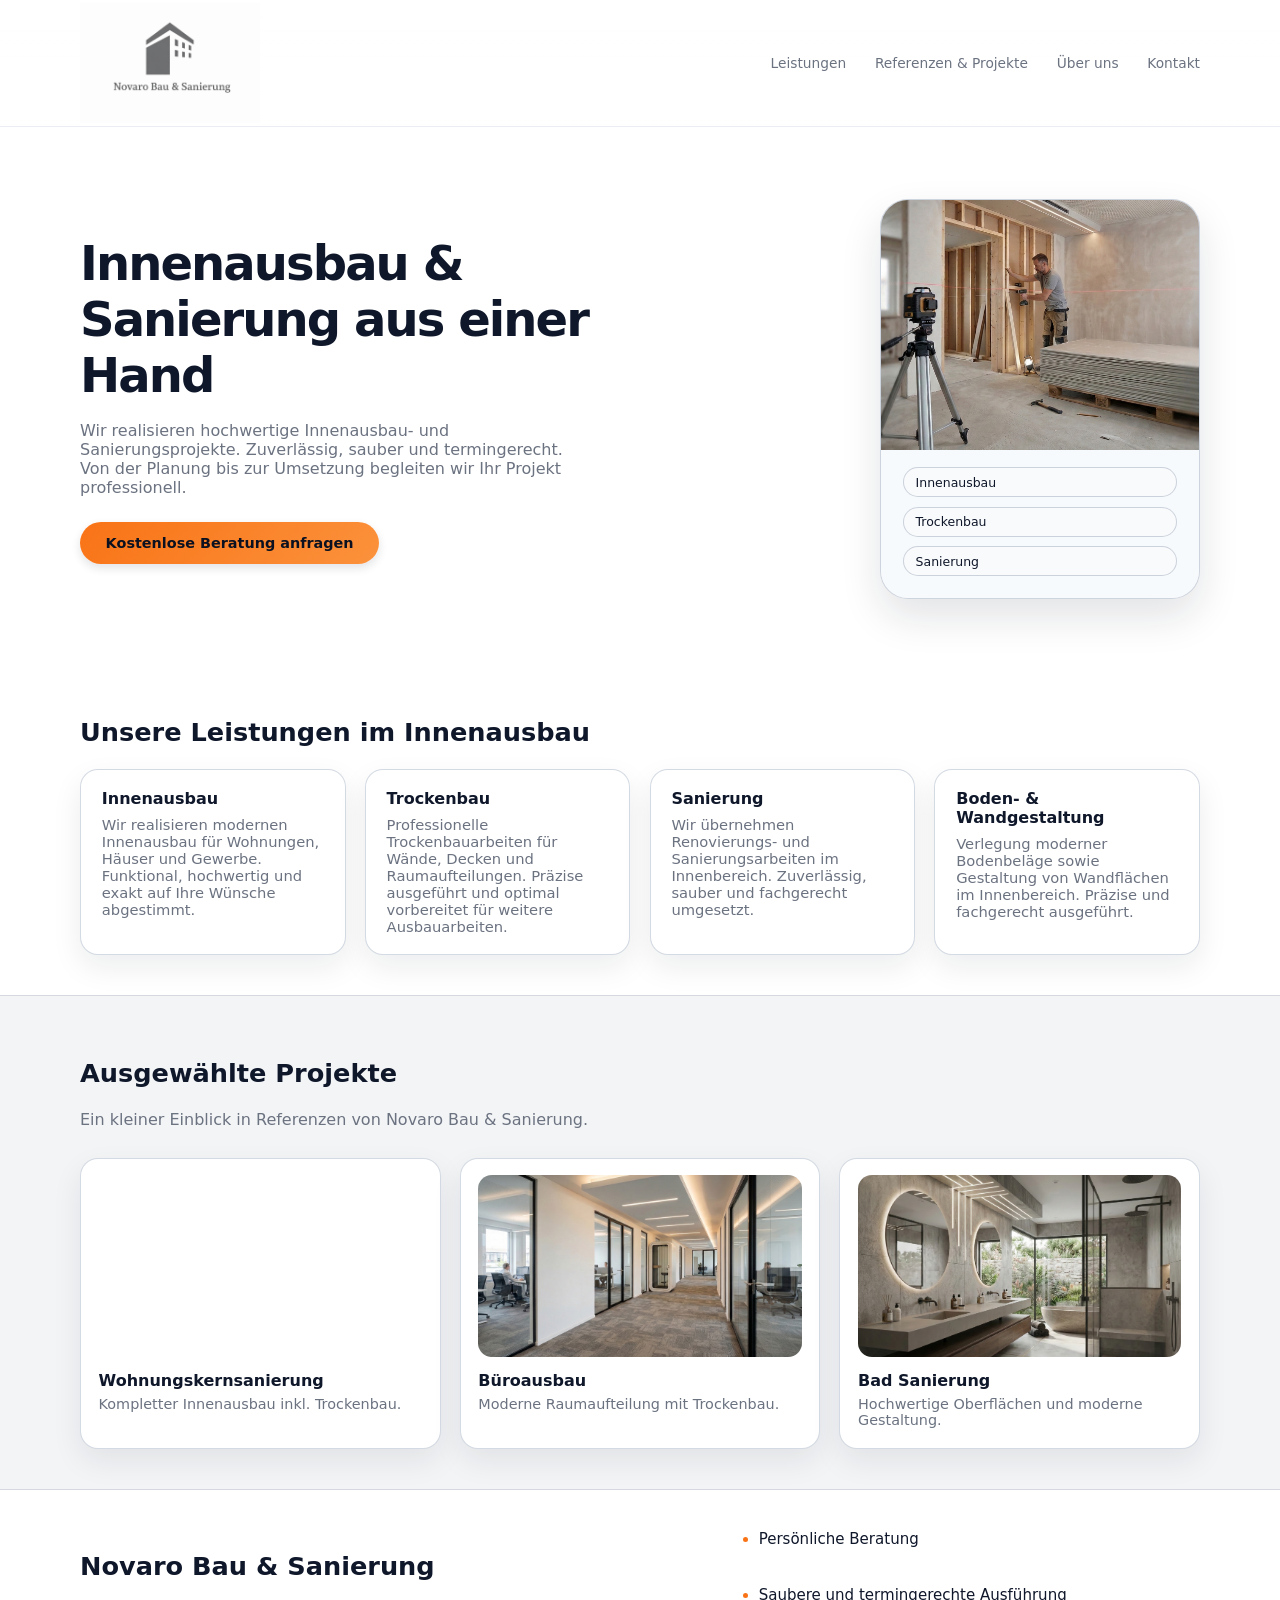
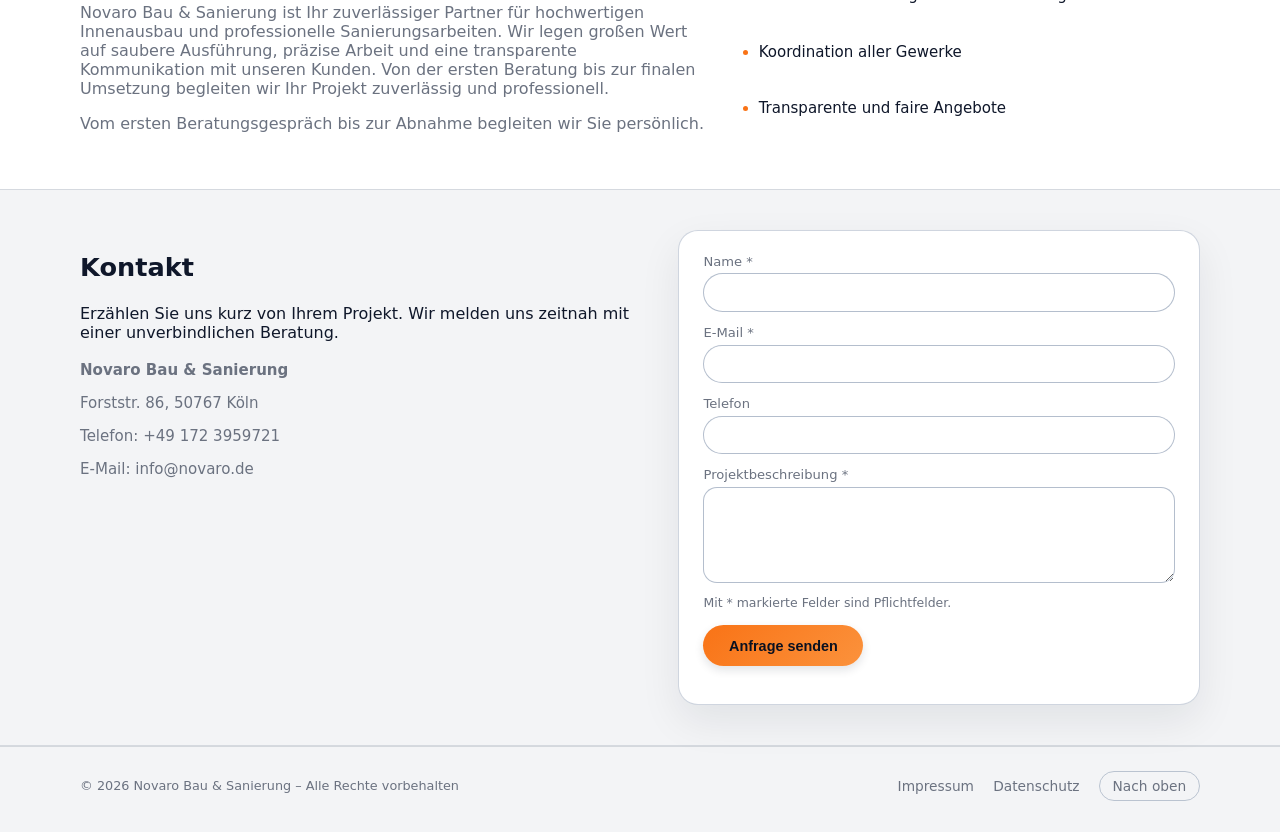
==== index.html @ b7fa8c71 "first commit" ====
<!DOCTYPE html>
<html lang="de">
<head>
<meta charset="UTF-8">
<meta name="viewport" content="width=device-width, initial-scale=1.0">

<title>Novaro Bau & Sanierung – Innenausbau & Renovierung</title>

<meta name="description" content="Novaro Bau & Sanierung – Ihr Partner für hochwertigen Innenausbau, Trockenbau und Sanierung.">

<link rel="icon" type="image/png" href="logo.png">
<link rel="stylesheet" href="styles.css">

</head>

<body>

<header class="site-header">

<div class="container header-inner">

<div class="logo">
<a href="javascript:void(0)" id="logo-link">
<img src="logo.png" alt="Novaro Bau & Sanierung Logo">
</a>
</div>

<nav class="main-nav">
<a href="#leistungen">Leistungen</a>
<a href="#projekte">Referenzen & Projekte</a>
<a href="#ueber-uns">Über uns</a>
<a href="#kontakt">Kontakt</a>
</nav>

<button class="nav-toggle" aria-label="Menü öffnen">
<span></span>
<span></span>
<span></span>
</button>

</div>
</header>


<main>

<section class="hero">

<div class="container hero-inner">

<div class="hero-text">

<h1>Innenausbau & Sanierung aus einer Hand</h1>

<p>
Wir realisieren hochwertige Innenausbau- und Sanierungsprojekte. Zuverlässig, sauber und termingerecht. Von der Planung bis zur Umsetzung begleiten wir Ihr Projekt professionell.
</p>

<a href="#kontakt" class="btn-primary">
Kostenlose Beratung anfragen
</a>

</div>


<div class="hero-image" aria-hidden="true">

<div class="hero-card">
<div class="hero-photo"></div>
<div class="hero-tags">
<span>Innenausbau</span>
<span>Trockenbau</span>
<span>Sanierung</span>
</div>
</div>

</div>

</div>

</section>



<section class="section" id="leistungen">

<div class="container">

<h2>Unsere Leistungen im Innenausbau</h2>

<div class="grid services-grid">

<article class="card">
<h3>Innenausbau</h3>
<p>
Wir realisieren modernen Innenausbau für Wohnungen, Häuser und Gewerbe. Funktional, hochwertig und exakt auf Ihre Wünsche abgestimmt.
</p>
</article>


<article class="card">
<h3>Trockenbau</h3>
<p>
Professionelle Trockenbauarbeiten für Wände, Decken und Raumaufteilungen. Präzise ausgeführt und optimal vorbereitet für weitere Ausbauarbeiten.
</p>
</article>


<article class="card">
<h3>Sanierung</h3>
<p>

Wir übernehmen Renovierungs- und Sanierungsarbeiten im Innenbereich. Zuverlässig, sauber und fachgerecht umgesetzt.</p>
</article>


<article class="card">
<h3>Boden- & Wandgestaltung</h3>
<p>
Verlegung moderner Bodenbeläge sowie Gestaltung von Wandflächen im Innenbereich. Präzise und fachgerecht ausgeführt.</p>
</article>

</div>

</div>

</section>



<section class="section section-alt" id="projekte">

<div class="container">

<h2>Ausgewählte Projekte</h2>

<p class="section-intro">
Ein kleiner Einblick in Referenzen von
Novaro Bau & Sanierung.
</p>

<div class="grid projects-grid">

<div class="project-card">
<div class="project-thumb project-thumb--wohn"></div>
<h3>Wohnungskernsanierung</h3>
<p>Kompletter Innenausbau inkl. Trockenbau.</p>
</div>

<div class="project-card">
<div class="project-thumb project-thumb--buero"></div>
<h3>Büroausbau</h3>
<p>Moderne Raumaufteilung mit Trockenbau.</p>
</div>

<div class="project-card">
<div class="project-thumb project-thumb--bad"></div>
<h3>Bad Sanierung</h3>
<p>Hochwertige Oberflächen und moderne Gestaltung.</p>
</div>

</div>

</div>

</section>



<section class="section" id="ueber-uns">

<div class="container about-grid">

<div>

<h2>Novaro Bau & Sanierung</h2>

<p>
Novaro Bau & Sanierung ist Ihr zuverlässiger Partner für hochwertigen Innenausbau und professionelle Sanierungsarbeiten.

Wir legen großen Wert auf saubere Ausführung, präzise Arbeit und eine transparente Kommunikation mit unseren Kunden.

Von der ersten Beratung bis zur finalen Umsetzung begleiten wir Ihr Projekt zuverlässig und professionell.
</p>

<p>
Vom ersten Beratungsgespräch bis zur Abnahme
begleiten wir Sie persönlich.
</p>

</div>


<ul class="about-list">

<li>Persönliche Beratung</li>
<li>Saubere und termingerechte Ausführung</li>
<li>Koordination aller Gewerke</li>
<li>Transparente und faire Angebote</li>


</ul>

</div>

</section>



<section class="section section-alt" id="kontakt">

<div class="container contact-grid">

<div>

<h2>Kontakt</h2>

<p>
Erzählen Sie uns kurz von Ihrem Projekt. Wir melden uns zeitnah mit einer unverbindlichen Beratung.
</p>

<div class="contact-details">

<p><strong>Novaro Bau & Sanierung</strong></p>

<p>
Forststr. 86, 50767 Köln
</p>

<p>
Telefon:
<a href="tel:+491723959721">+49 172 3959721</a>
</p>

<p>
E-Mail:
<a href="mailto:info@novaro.de">info@novaro.de</a>
</p>

</div>

</div>


<form class="contact-form"
onsubmit="event.preventDefault(); handleFormSubmit();">

<div class="form-row">
<label for="name">Name *</label>
<input id="name" name="name" type="text" required>
</div>

<div class="form-row">
<label for="email">E-Mail *</label>
<input id="email" name="email" type="email" required>
</div>

<div class="form-row">
<label for="phone">Telefon</label>
<input id="phone" name="phone" type="tel">
</div>

<div class="form-row">
<label for="message">Projektbeschreibung *</label>
<textarea id="message" name="message" rows="4" required></textarea>
</div>

<p class="form-hint">
Mit * markierte Felder sind Pflichtfelder.
</p>

<button type="submit" class="btn-primary">
Anfrage senden
</button>

<p class="form-status" id="form-status"></p>

</form>

</div>

</section>


<section class="section legal-section" id="impressum" hidden>

<div class="container">

<h2>Impressum</h2>

<p>
Angaben gemäß § 5 TMG. Bitte ergänzen Sie hier die vollständigen Firmen- und Kontaktdaten (Anschrift, vertretungsberechtigte Personen, Registereintrag, USt-IdNr. usw.).
</p>

</div>

</section>


<section class="section section-alt legal-section" id="datenschutz" hidden>

<div class="container">

<h2>Datenschutz</h2>

<p>
Hier finden Besucher Informationen zur Verarbeitung personenbezogener Daten auf dieser Website (z.&nbsp;B. Art der erhobenen Daten, Zweck der Verarbeitung, Rechtsgrundlage, Speicherdauer, Rechte der betroffenen Personen). Bitte ergänzen Sie diesen Text entsprechend Ihrer individuellen Datenschutzerklärung.
</p>

</div>

</section>


</main>



<footer class="site-footer">

<div class="container footer-inner">

<p>
© <span id="year"></span> Novaro Bau & Sanierung – Alle Rechte vorbehalten
</p>

<nav class="footer-nav">
<a href="#impressum">Impressum</a>
<a href="#datenschutz">Datenschutz</a>
<a href="javascript:void(0)" id="back-to-top" class="back-to-top">Nach oben</a>
</nav>

</div>

</footer>


<script src="script.js"></script>

</body>
</html>
---- styles.css ----
:root {
  --bg: #ffffff;
  --bg-alt: #f3f4f6;
  --surface: #ffffff;
  --surface-alt: #f9fafb;
  --accent: #f97316;
  --accent-soft: rgba(249, 115, 22, 0.08);
  --text: #0f172a;
  --text-soft: #6b7280;
  --border-subtle: rgba(148, 163, 184, 0.25);
  --radius-lg: 18px;
  --radius-sm: 10px;
  --shadow-soft: 0 18px 40px rgba(15, 23, 42, 0.12);
}

html {
  scroll-behavior: smooth;
}

*,
*::before,
*::after {
  box-sizing: border-box;
}

body {
  margin: 0;
  font-family: system-ui, -apple-system, BlinkMacSystemFont, 'Segoe UI', sans-serif;
  background: var(--bg);
  color: var(--text);
  -webkit-font-smoothing: antialiased;
}

img {
  max-width: 100%;
  display: block;
}

a {
  color: inherit;
  text-decoration: none;
}

.container {
  width: min(1120px, 100% - 3rem);
  margin-inline: auto;
}

.site-header {
  position: sticky;
  top: 0;
  z-index: 20;
  backdrop-filter: blur(12px);
  background: linear-gradient(to bottom, rgba(255, 255, 255, 0.92), rgba(255, 255, 255, 0.9), rgba(255, 255, 255, 0.82));
  border-bottom: 1px solid rgba(148, 163, 184, 0.2);
}

.header-inner {
  display: flex;
  align-items: center;
  justify-content: space-between;
  padding-block: 0.2rem;
}

.logo {
  display: flex;
  align-items: center;
  gap: 0.4rem;
  flex-shrink: 0;
}

.logo a {
  display: inline-flex;
  align-items: center;
}

.logo img {
  height: 120px;
  width: auto;
  display: block;
}

.main-nav {
  display: flex;
  gap: 1.8rem;
  font-size: 0.86rem;
  color: var(--text-soft);
  align-items: center;
}

.main-nav a {
  position: relative;
  padding-block: 0.2rem;
}

.main-nav a::after {
  content: "";
  position: absolute;
  left: 0;
  bottom: -0.45rem;
  width: 0;
  height: 2px;
  border-radius: 999px;
  background: linear-gradient(to right, #f97316, #fb923c);
  transition: width 0.2s ease-out;
}

.main-nav a:hover::after {
  width: 100%;
}

.nav-toggle {
  display: none;
  flex-direction: column;
  gap: 4px;
  padding: 0.4rem;
  border-radius: 999px;
  border: 1px solid rgba(148, 163, 184, 0.4);
  background: rgba(15, 23, 42, 0.75);
}

.nav-toggle span {
  width: 18px;
  height: 2px;
  border-radius: 999px;
  background: #e5e7eb;
}

.hero {
  padding: 4.5rem 0 3.5rem;
}

.hero-inner {
  display: grid;
  grid-template-columns: minmax(0, 1.6fr) minmax(0, 1.4fr);
  gap: 3rem;
  align-items: center;
}

.hero-text h1 {
  font-size: clamp(2.4rem, 4vw, 3rem);
  letter-spacing: -0.04em;
  margin: 0 0 1.1rem;
}

.hero-text p {
  margin: 0 0 1.6rem;
  color: var(--text-soft);
  max-width: 32rem;
}

.btn-primary {
  display: inline-flex;
  align-items: center;
  justify-content: center;
  padding: 0.8rem 1.6rem;
  border-radius: 999px;
  border: none;
  background: linear-gradient(135deg, #f97316, #fb923c);
  color: #0b1120;
  font-weight: 600;
  font-size: 0.9rem;
  cursor: pointer;
  box-shadow: 0 4px 10px rgba(15, 23, 42, 0.12);
}

.btn-primary:hover {
  filter: brightness(1.03);
}

.hero-image {
  display: flex;
  justify-content: flex-end;
}

.hero-card {
  width: 100%;
  max-width: 320px;
  aspect-ratio: 4 / 5;
  border-radius: 28px;
  background: #f3f4f6;
  border: 1px solid rgba(148, 163, 184, 0.4);
  box-shadow: var(--shadow-soft);
  display: flex;
  flex-direction: column;
  justify-content: flex-start;
  padding: 0;
  overflow: hidden;
}

.hero-photo {
  flex: 1;
  background-image: url("hero-bau.jpg");
  background-size: cover;
  background-position: center;
  background-repeat: no-repeat;
}

.hero-tags {
  display: flex;
  flex-direction: column;
  gap: 0.6rem;
  padding: 1.1rem 1.4rem 1.4rem;
  background: rgba(248, 250, 252, 0.96);
}

.hero-tags span {
  display: inline-flex;
  align-items: center;
  padding: 0.4rem 0.7rem;
  border-radius: 999px;
  border: 1px solid rgba(148, 163, 184, 0.45);
  background: rgba(249, 250, 251, 0.85);
  font-size: 0.78rem;
}

.section {
  padding: 2.5rem 0;
}

.section-alt {
  background: var(--bg-alt);
  border-block: 1px solid rgba(209, 213, 219, 0.85);
}

.section h2 {
  font-size: 1.6rem;
  margin-bottom: 1.4rem;
}

.section-intro {
  color: var(--text-soft);
  max-width: 32rem;
  margin-bottom: 1.8rem;
}

.grid {
  display: grid;
  gap: 1.2rem;
}

.services-grid {
  grid-template-columns: repeat(auto-fit, minmax(190px, 1fr));
}

.card {
  background: var(--surface);
  border-radius: var(--radius-lg);
  border: 1px solid rgba(148, 163, 184, 0.4);
  box-shadow: 0 12px 30px rgba(15, 23, 42, 0.08);
  padding: 1.2rem 1.3rem;
}

.card h3 {
  margin-top: 0;
  margin-bottom: 0.5rem;
  font-size: 1rem;
}

.card p {
  margin: 0;
  color: var(--text-soft);
  font-size: 0.92rem;
}

.projects-grid {
  grid-template-columns: repeat(auto-fit, minmax(210px, 1fr));
}

.project-card {
  border-radius: var(--radius-lg);
  border: 1px solid rgba(148, 163, 184, 0.4);
  background: var(--surface);
  padding: 1rem 1.1rem 1.2rem;
  box-shadow: 0 12px 30px rgba(15, 23, 42, 0.08);
}

.project-thumb {
  border-radius: 14px;
  border: 1px dashed rgba(148, 163, 184, 0.6);
  background: repeating-linear-gradient(135deg, #e5e7eb 0, #e5e7eb 6px, #cbd5f5 6px, #cbd5f5 12px);
  aspect-ratio: 16 / 9;
  margin-bottom: 0.9rem;
}

.project-thumb--wohn {
  flex: 1;
  border: none;
  background-image: url("abc.jpg");
  background-size: cover;
  background-position: center;
  background-repeat: no-repeat;
}

.project-thumb--buero {
  border: none;
  background-image: url("büro.jpg");
  background-size: cover;
  background-position: center;
  background-repeat: no-repeat;
}

.project-thumb--bad {
  border: none;
  background-image: url("bad.jpg");
  background-size: cover;
  background-position: center;
  background-repeat: no-repeat;
}

.project-card h3 {
  margin: 0 0 0.4rem;
  font-size: 1rem;
}

.project-card p {
  margin: 0;
  font-size: 0.9rem;
  color: var(--text-soft);
}

.about-grid {
  display: grid;
  grid-template-columns: minmax(0, 1.5fr) minmax(0, 1.1fr);
  gap: 2.2rem;
}

.about-grid p {
  color: var(--text-soft);
}

.about-list {
  margin: 0;
  padding-left: 1.1rem;
  display: grid;
  gap: 0.4rem;
  font-size: 0.94rem;
}

.about-list li::marker {
  color: var(--accent);
}

.contact-grid {
  display: grid;
  grid-template-columns: minmax(0, 1.4fr) minmax(0, 1.3fr);
  gap: 2.3rem;
  align-items: flex-start;
}

.contact-details {
  margin-top: 1.2rem;
  font-size: 0.94rem;
  color: var(--text-soft);
}

.placeholder {
  padding: 0.1rem 0.4rem;
  border-radius: 999px;
  border: 1px dashed rgba(148, 163, 184, 0.7);
  font-size: 0.8rem;
}

.contact-form {
  background: var(--surface);
  padding: 1.4rem 1.5rem 1.5rem;
  border-radius: 20px;
  border: 1px solid rgba(148, 163, 184, 0.45);
  box-shadow: 0 16px 40px rgba(15, 23, 42, 0.08);
}

.form-row {
  display: flex;
  flex-direction: column;
  gap: 0.3rem;
  margin-bottom: 0.8rem;
}

label {
  font-size: 0.82rem;
  color: var(--text-soft);
}

input,
textarea {
  padding: 0.55rem 0.7rem;
  border-radius: 999px;
  border: 1px solid rgba(148, 163, 184, 0.7);
  background: #ffffff;
  color: var(--text);
  font: inherit;
}

textarea {
  border-radius: 14px;
  resize: vertical;
}

input:focus,
textarea:focus {
  outline: 1px solid rgba(249, 115, 22, 0.7);
  box-shadow: 0 0 0 1px rgba(249, 115, 22, 0.4);
}

.form-hint {
  margin: 0 0 0.9rem;
  font-size: 0.78rem;
  color: var(--text-soft);
}

.form-status {
  margin-top: 0.7rem;
  font-size: 0.82rem;
  color: #22c55e;
}

.site-footer {
  border-top: 1px solid rgba(209, 213, 219, 0.9);
  padding: 1.2rem 0 1.6rem;
  background: var(--bg-alt);
}

.footer-inner {
  display: flex;
  align-items: center;
  justify-content: space-between;
  gap: 1rem;
  font-size: 0.8rem;
  color: var(--text-soft);
}

.back-to-top {
  padding: 0.4rem 0.8rem;
  border-radius: 999px;
  border: 1px solid rgba(148, 163, 184, 0.6);
}

@media (max-width: 800px) {
  .header-inner {
    min-height: auto;
  }

  .logo img {
    height: 86px;
  }

  .main-nav {
    position: absolute;
    inset-inline: 1.5rem;
    top: 6.2rem;
    border-radius: 18px;
    background: radial-gradient(circle at top left, rgba(15, 23, 42, 0.98), rgba(15, 23, 42, 1));
    border: 1px solid rgba(148, 163, 184, 0.5);
    box-shadow: 0 20px 40px rgba(15, 23, 42, 0.9);
    padding: 0.7rem 0.9rem;
    display: none;
    flex-direction: column;
    gap: 0.4rem;
    font-size: 0.9rem;
  }

  .main-nav.open {
    display: flex;
  }

  .nav-toggle {
    display: inline-flex;
  }

  .hero {
    padding-top: 3.5rem;
  }

  .hero-inner,
  .about-grid,
  .contact-grid {
    grid-template-columns: minmax(0, 1fr);
  }

  .hero-image {
    justify-content: flex-start;
  }

  .footer-inner {
    flex-direction: column;
    align-items: flex-start;
  }
}

.footer-nav {
  display: flex;
  align-items: center;
  gap: 1.2rem;
}

.footer-nav a {
  font-size: 0.86rem;
}

.legal-section {
  padding-top: 3rem;
  padding-bottom: 3rem;
}

.legal-section .container {
  max-width: 720px;
}

.legal-section h2 {
  text-align: center;
  margin-bottom: 1.2rem;
}

.legal-section p {
  line-height: 1.6;
}
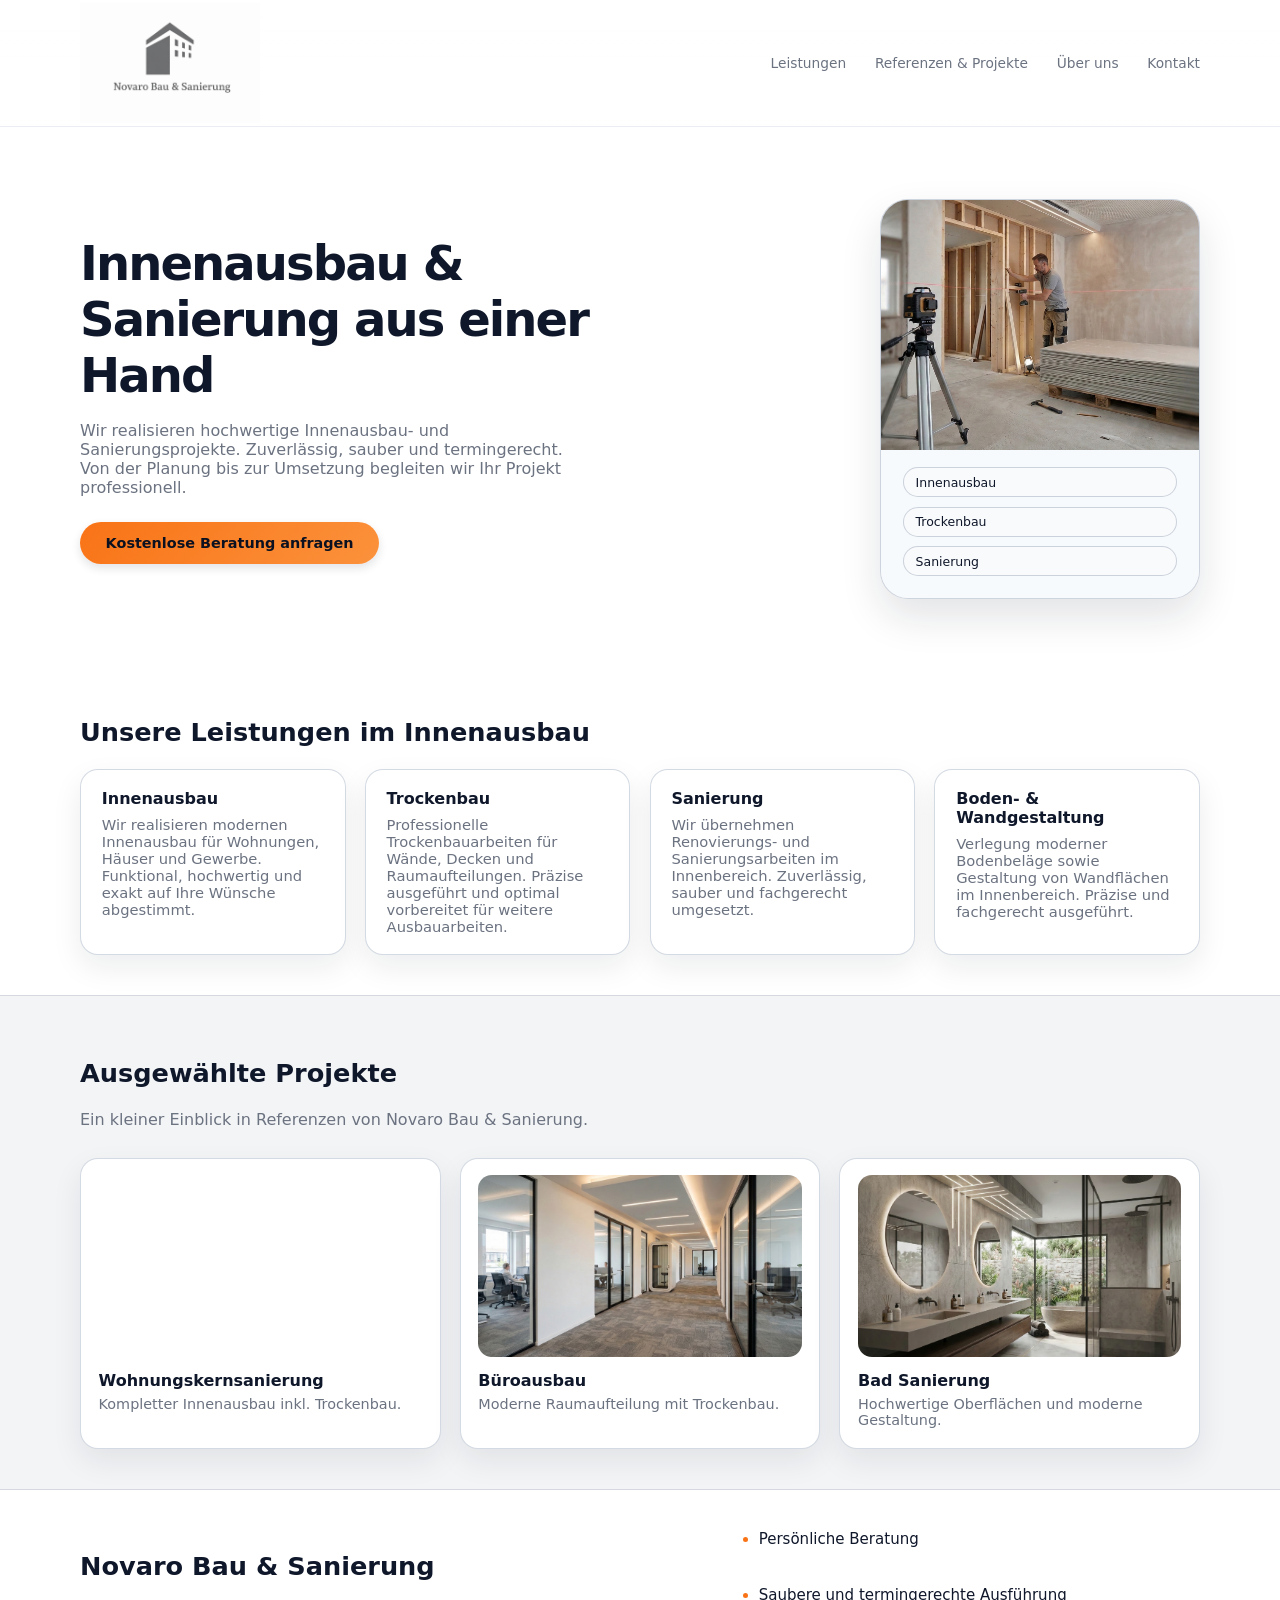
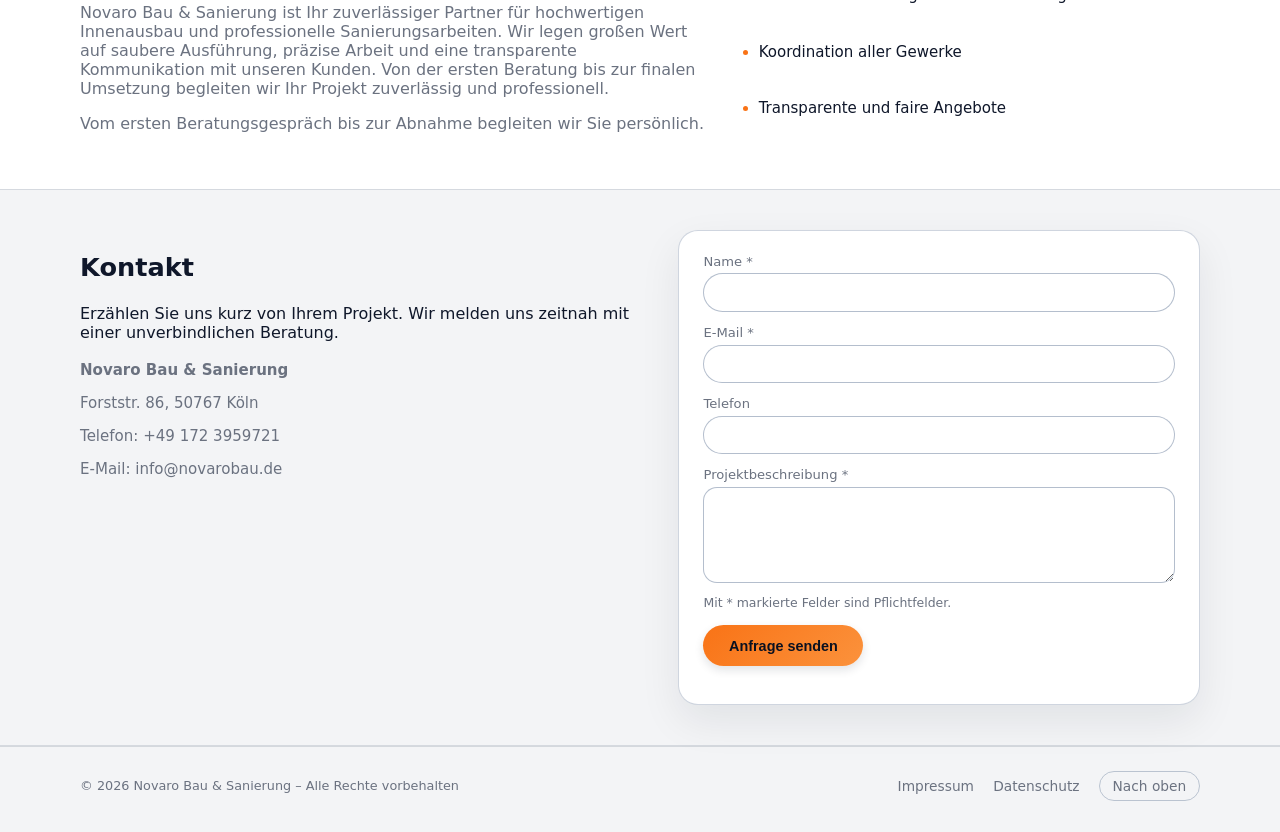
==== commit d0b1d6cf: "gfd" ====
--- a/index.html
+++ b/index.html
@@ -234,7 +234,7 @@
 
 <p>
 E-Mail:
-<a href="mailto:info@novaro.de">info@novaro.de</a>
+<a href="mailto:info@novarobau.de">info@novarobau.de</a>
 </p>
 
 </div>
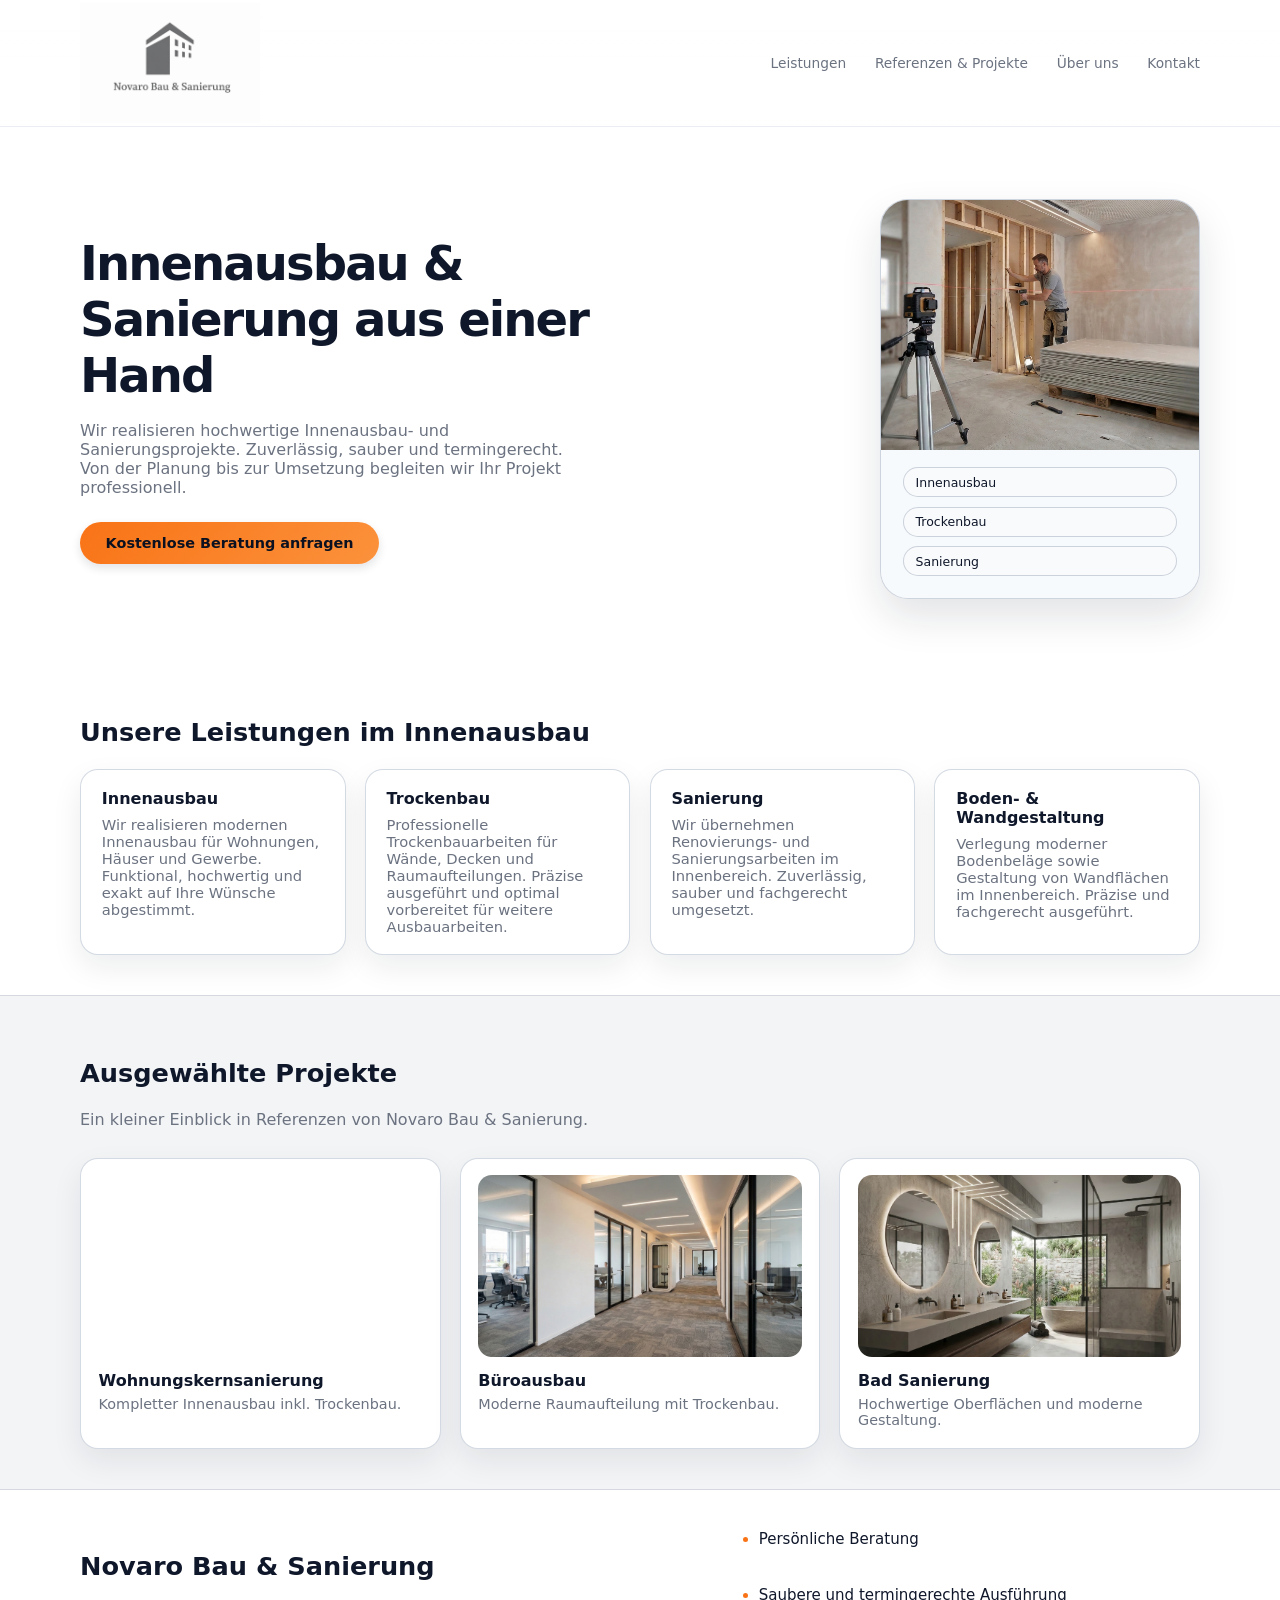
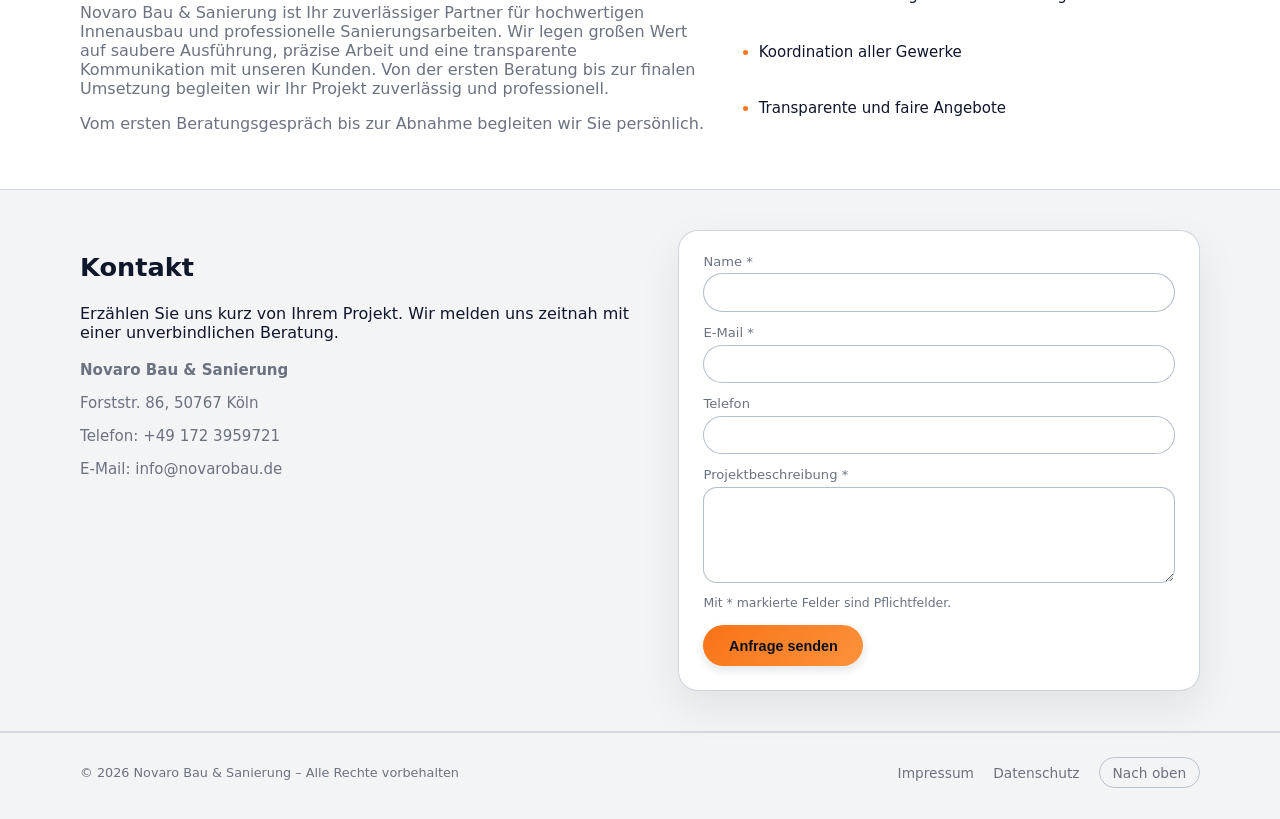
==== commit 31154803: "fsfd" ====
--- a/index.html
+++ b/index.html
@@ -242,39 +242,40 @@
 </div>
 
 
-<form class="contact-form"
-onsubmit="event.preventDefault(); handleFormSubmit();">
-
-<div class="form-row">
-<label for="name">Name *</label>
-<input id="name" name="name" type="text" required>
-</div>
-
-<div class="form-row">
-<label for="email">E-Mail *</label>
-<input id="email" name="email" type="email" required>
-</div>
-
-<div class="form-row">
-<label for="phone">Telefon</label>
-<input id="phone" name="phone" type="tel">
-</div>
-
-<div class="form-row">
-<label for="message">Projektbeschreibung *</label>
-<textarea id="message" name="message" rows="4" required></textarea>
-</div>
-
-<p class="form-hint">
-Mit * markierte Felder sind Pflichtfelder.
-</p>
-
-<button type="submit" class="btn-primary">
-Anfrage senden
-</button>
-
-<p class="form-status" id="form-status"></p>
-
+<form
+  class="contact-form"
+  action="https://formspree.io/f/mlgpjgza"
+  method="POST"
+>
+  <input type="hidden" name="_subject" value="Neue Anfrage über novarobau.de">
+
+  <div class="form-row">
+    <label for="name">Name *</label>
+    <input id="name" name="name" type="text" required>
+  </div>
+
+  <div class="form-row">
+    <label for="email">E-Mail *</label>
+    <input id="email" name="email" type="email" required>
+  </div>
+
+  <div class="form-row">
+    <label for="phone">Telefon</label>
+    <input id="phone" name="phone" type="tel">
+  </div>
+
+  <div class="form-row">
+    <label for="message">Projektbeschreibung *</label>
+    <textarea id="message" name="message" rows="4" required></textarea>
+  </div>
+
+  <p class="form-hint">
+    Mit * markierte Felder sind Pflichtfelder.
+  </p>
+
+  <button type="submit" class="btn-primary">
+    Anfrage senden
+  </button>
 </form>
 
 </div>
@@ -297,7 +298,7 @@
 </section>
 
 
-<section class="section section-alt legal-section" id="datenschutz" hidden>
+<section class="section legal-section" id="datenschutz" hidden>
 
 <div class="container">
 
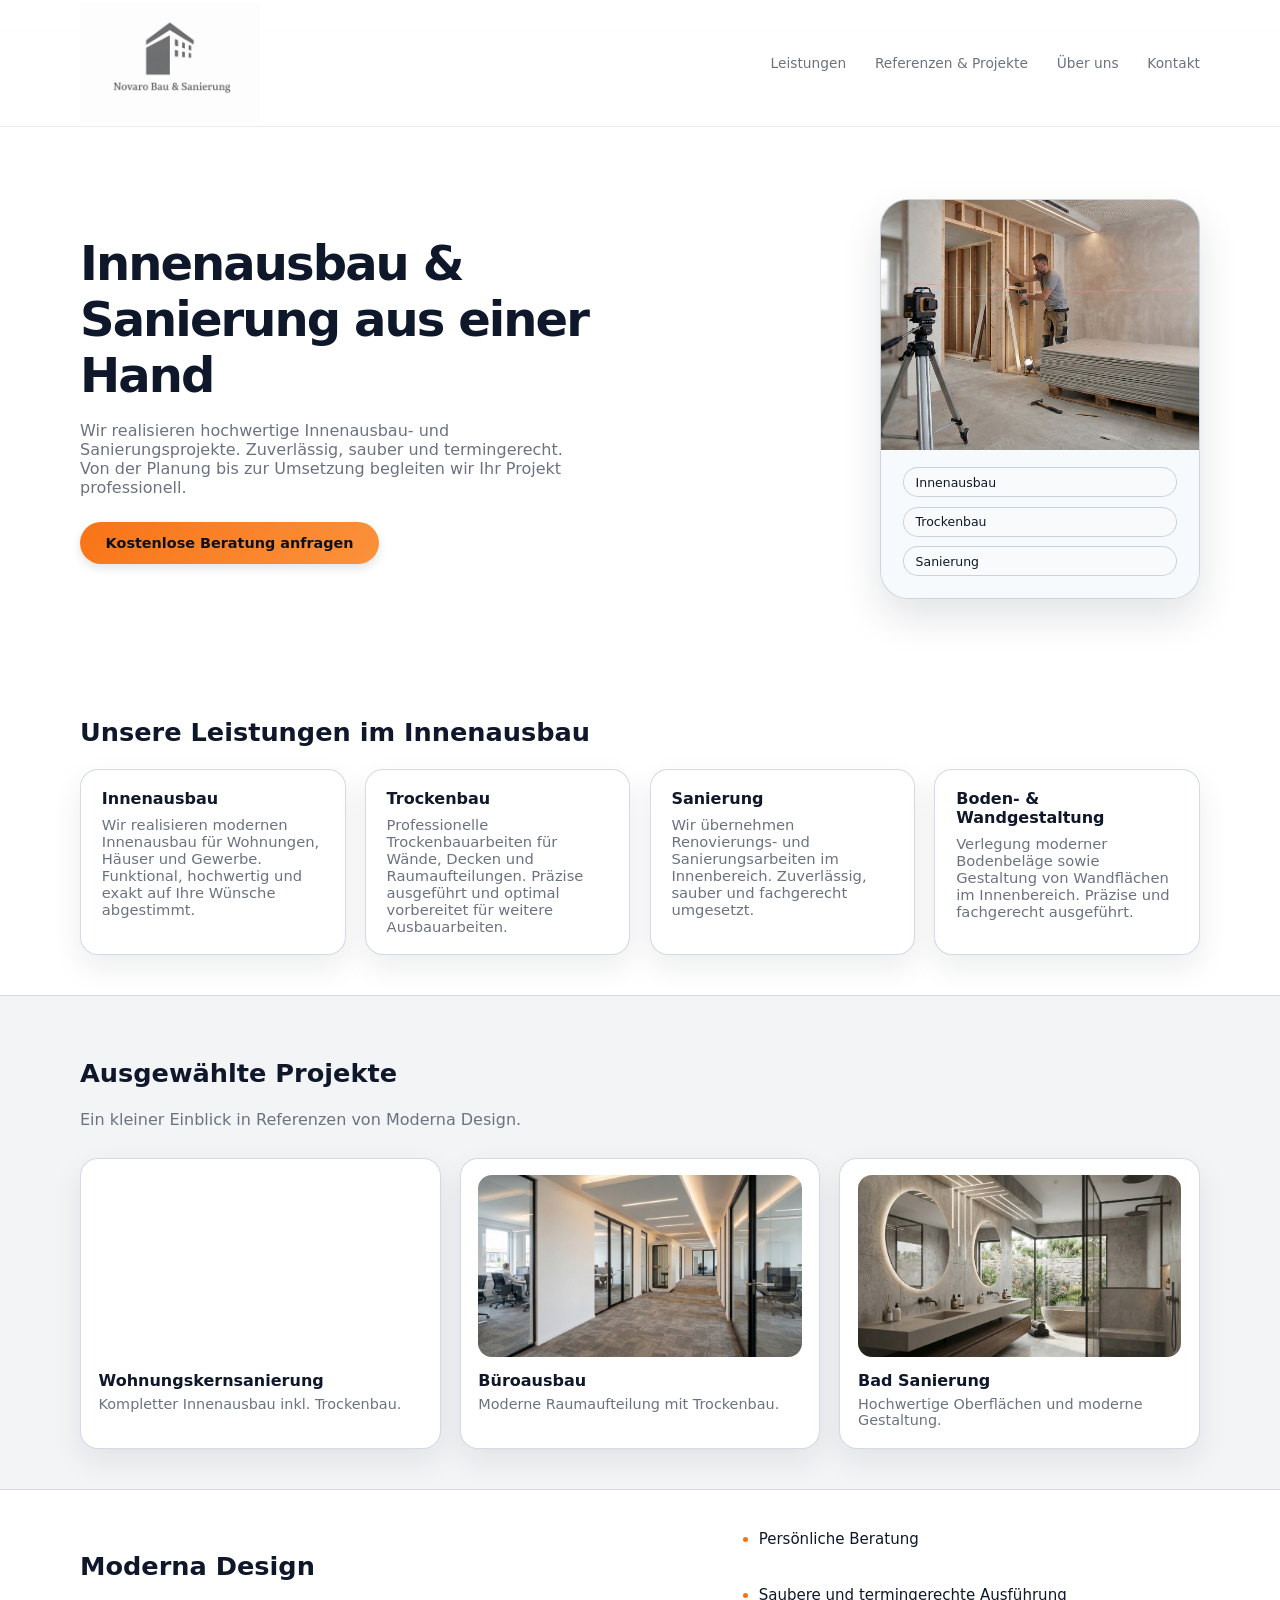
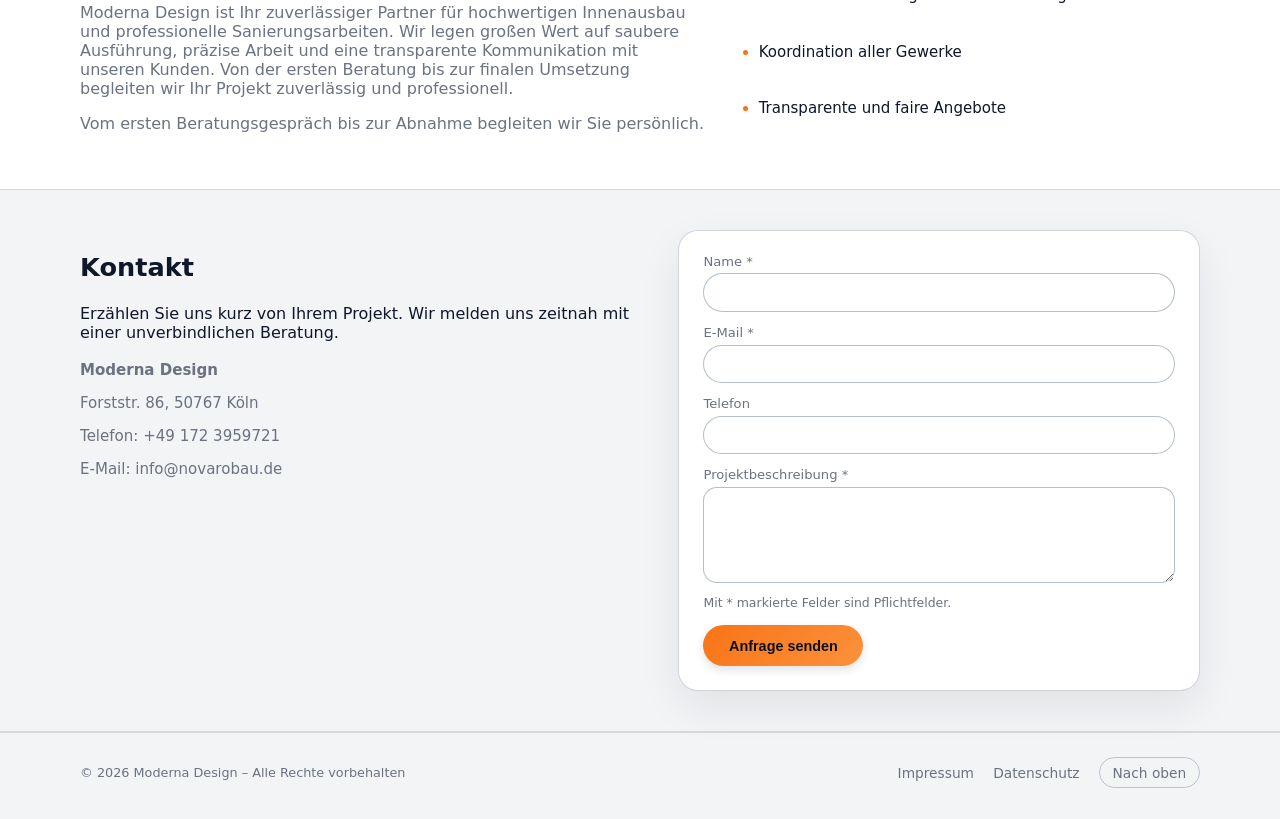
==== commit 63c9d9a7: "fsfs" ====
--- a/index.html
+++ b/index.html
@@ -4,9 +4,9 @@
 <meta charset="UTF-8">
 <meta name="viewport" content="width=device-width, initial-scale=1.0">
 
-<title>Novaro Bau & Sanierung – Innenausbau & Renovierung</title>
-
-<meta name="description" content="Novaro Bau & Sanierung – Ihr Partner für hochwertigen Innenausbau, Trockenbau und Sanierung.">
+<title>Moderna Design – Innenausbau & Renovierung</title>
+
+<meta name="description" content="Moderna Design – Ihr Partner für hochwertigen Innenausbau, Trockenbau und Sanierung.">
 
 <link rel="icon" type="image/png" href="logo.png">
 <link rel="stylesheet" href="styles.css">
@@ -21,7 +21,7 @@
 
 <div class="logo">
 <a href="javascript:void(0)" id="logo-link">
-<img src="logo.png" alt="Novaro Bau & Sanierung Logo">
+<img src="logo.png" alt="Moderna Design Logo">
 </a>
 </div>
 
@@ -136,7 +136,7 @@
 
 <p class="section-intro">
 Ein kleiner Einblick in Referenzen von
-Novaro Bau & Sanierung.
+Moderna Design.
 </p>
 
 <div class="grid projects-grid">
@@ -173,10 +173,10 @@
 
 <div>
 
-<h2>Novaro Bau & Sanierung</h2>
-
-<p>
-Novaro Bau & Sanierung ist Ihr zuverlässiger Partner für hochwertigen Innenausbau und professionelle Sanierungsarbeiten.
+<h2>Moderna Design</h2>
+
+<p>
+Moderna Design ist Ihr zuverlässiger Partner für hochwertigen Innenausbau und professionelle Sanierungsarbeiten.
 
 Wir legen großen Wert auf saubere Ausführung, präzise Arbeit und eine transparente Kommunikation mit unseren Kunden.
 
@@ -221,7 +221,7 @@
 
 <div class="contact-details">
 
-<p><strong>Novaro Bau & Sanierung</strong></p>
+<p><strong>Moderna Design</strong></p>
 
 <p>
 Forststr. 86, 50767 Köln
@@ -322,7 +322,7 @@
 <div class="container footer-inner">
 
 <p>
-© <span id="year"></span> Novaro Bau & Sanierung – Alle Rechte vorbehalten
+© <span id="year"></span> Moderna Design – Alle Rechte vorbehalten
 </p>
 
 <nav class="footer-nav">
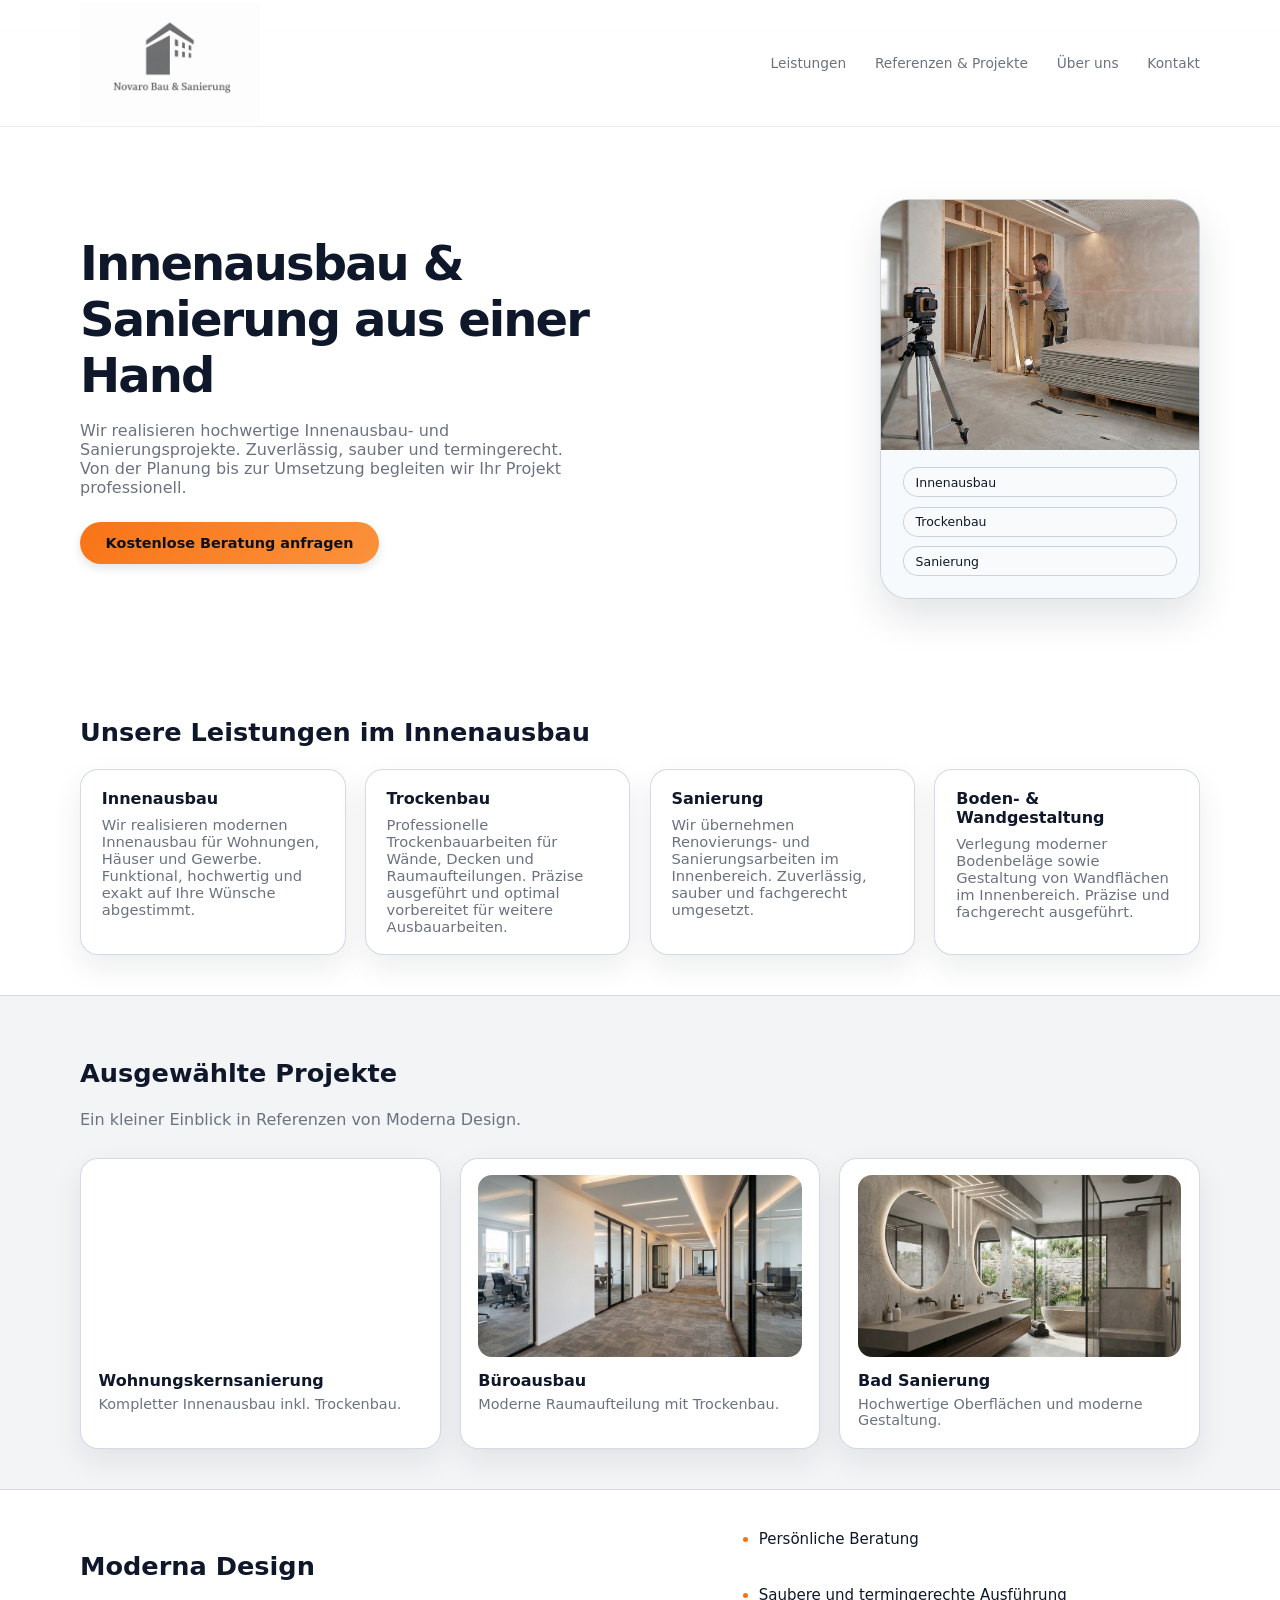
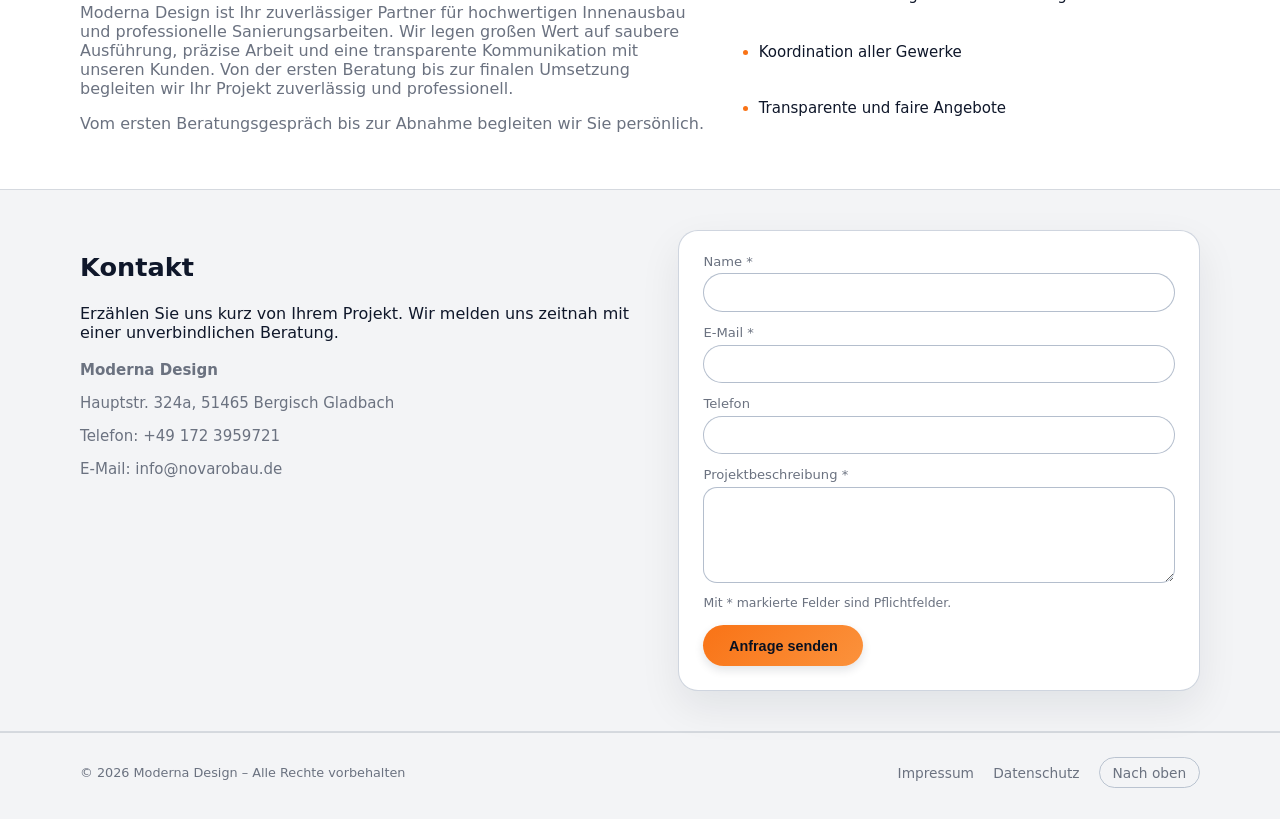
==== commit 846f5d31: "bcv" ====
--- a/index.html
+++ b/index.html
@@ -224,7 +224,7 @@
 <p><strong>Moderna Design</strong></p>
 
 <p>
-Forststr. 86, 50767 Köln
+Hauptstr. 324a, 51465 Bergisch Gladbach
 </p>
 
 <p>
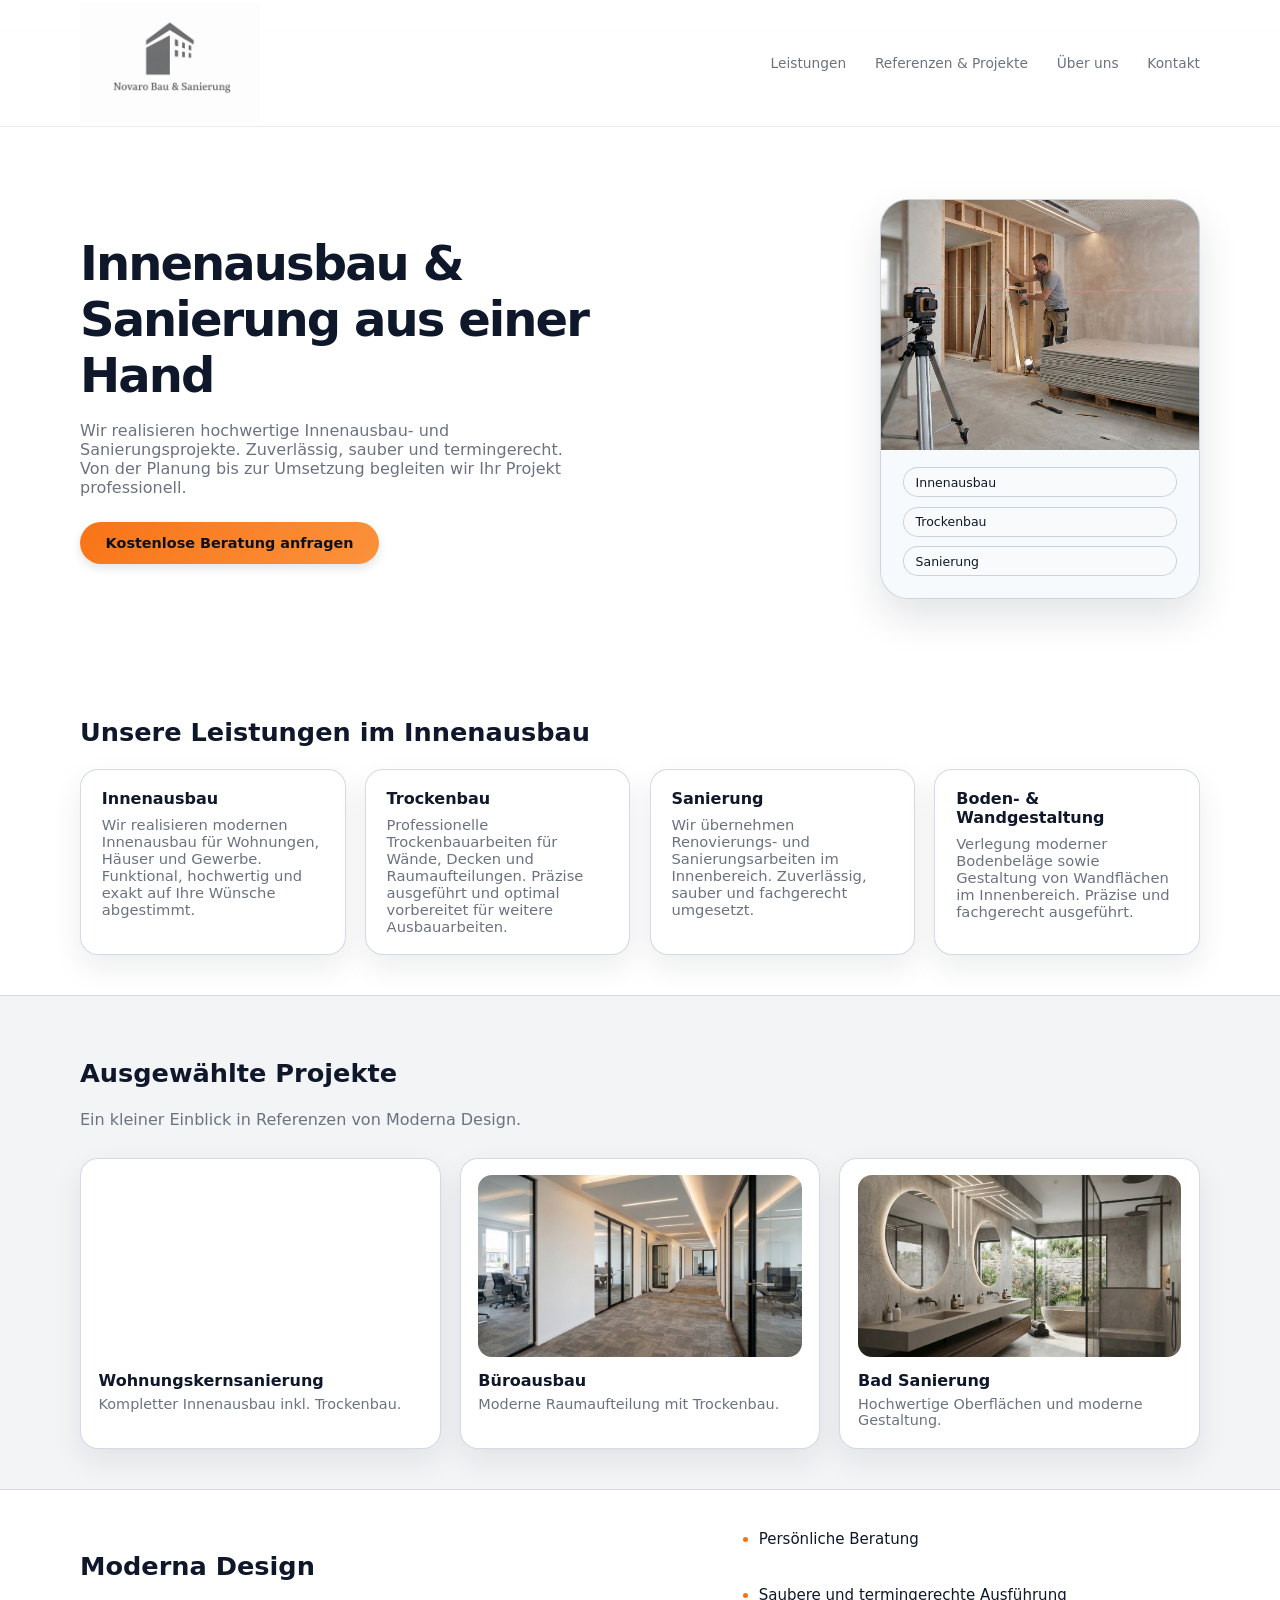
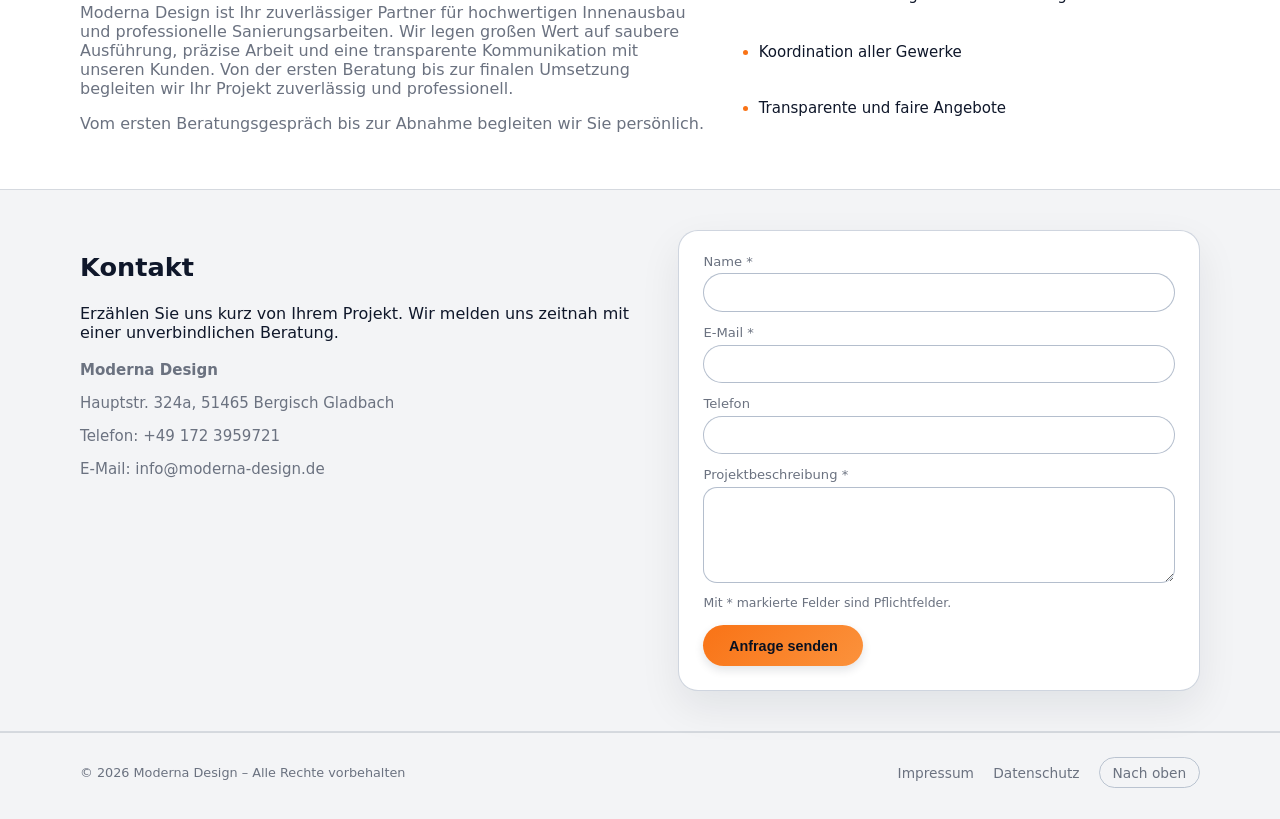
==== commit 93f2845e: "fsfd" ====
--- a/index.html
+++ b/index.html
@@ -234,7 +234,7 @@
 
 <p>
 E-Mail:
-<a href="mailto:info@novarobau.de">info@novarobau.de</a>
+<a href="mailto:info@moderna-design.de">info@moderna-design.de</a>
 </p>
 
 </div>
@@ -289,8 +289,33 @@
 
 <h2>Impressum</h2>
 
-<p>
-Angaben gemäß § 5 TMG. Bitte ergänzen Sie hier die vollständigen Firmen- und Kontaktdaten (Anschrift, vertretungsberechtigte Personen, Registereintrag, USt-IdNr. usw.).
+<p><strong>Angaben gemäß § 5 TMG</strong></p>
+
+<p>
+Moderna Design<br>
+Inhaber: Sidik Fidan
+</p>
+
+<p>
+Hauptstraße 324a<br>
+51465 Bergisch Gladbach<br>
+Deutschland
+</p>
+
+<h3>Kontakt</h3>
+
+<p>
+Telefon: <a href="tel:+491723959721">+49 172 3959721</a><br>
+E-Mail: <a href="mailto:info@moderna-design.de">info@moderna-design.de</a>
+</p>
+
+<h3>Verantwortlich für den Inhalt nach § 55 Abs. 2 RStV</h3>
+
+<p>
+Sidik Fidan<br>
+Hauptstraße 324a<br>
+51465 Bergisch Gladbach<br>
+Deutschland
 </p>
 
 </div>
@@ -305,7 +330,24 @@
 <h2>Datenschutz</h2>
 
 <p>
-Hier finden Besucher Informationen zur Verarbeitung personenbezogener Daten auf dieser Website (z.&nbsp;B. Art der erhobenen Daten, Zweck der Verarbeitung, Rechtsgrundlage, Speicherdauer, Rechte der betroffenen Personen). Bitte ergänzen Sie diesen Text entsprechend Ihrer individuellen Datenschutzerklärung.
+Datenschutz
+
+Der Schutz Ihrer persönlichen Daten ist uns ein wichtiges Anliegen.
+Auf dieser Website werden personenbezogene Daten nur im technisch notwendigen Umfang sowie zur Bearbeitung von Anfragen verarbeitet.
+
+Wenn Sie uns über das Kontaktformular oder per E-Mail kontaktieren, werden die von Ihnen angegebenen Daten (z. B. Name, E-Mail-Adresse und Nachricht) ausschließlich zur Bearbeitung Ihrer Anfrage gespeichert und verarbeitet.
+
+Die Verarbeitung der Daten erfolgt gemäß Art. 6 Abs. 1 lit. b und lit. f der Datenschutz-Grundverordnung (DSGVO).
+
+Eine Weitergabe Ihrer Daten an Dritte erfolgt nicht, es sei denn, dies ist zur Bearbeitung Ihrer Anfrage erforderlich oder wir sind gesetzlich dazu verpflichtet.
+
+Unsere Website wird über den Hosting-Dienst Vercel Inc. bereitgestellt. Dabei können technisch notwendige Daten wie IP-Adresse, Datum und Uhrzeit des Zugriffs sowie Browserinformationen verarbeitet werden, um den sicheren Betrieb der Website zu gewährleisten.
+
+Sie haben jederzeit das Recht auf Auskunft über Ihre gespeicherten personenbezogenen Daten sowie auf Berichtigung, Löschung oder Einschränkung der Verarbeitung.
+
+Bei Fragen zum Datenschutz können Sie uns jederzeit unter folgender E-Mail-Adresse kontaktieren:
+
+info@moderna-design.de
 </p>
 
 </div>
@@ -326,8 +368,8 @@
 </p>
 
 <nav class="footer-nav">
-<a href="#impressum">Impressum</a>
-<a href="#datenschutz">Datenschutz</a>
+<a href="impressum.html">Impressum</a>
+<a href="datenschutz.html">Datenschutz</a>
 <a href="javascript:void(0)" id="back-to-top" class="back-to-top">Nach oben</a>
 </nav>
 
--- a/styles.css
+++ b/styles.css
@@ -41,6 +41,16 @@
   text-decoration: none;
 }
 
+.back-home-link {
+  text-decoration: underline;
+  cursor: pointer;
+  transition: color 0.15s ease-in-out;
+}
+
+.back-home-link:hover {
+  color: #ef4444;
+}
+
 .container {
   width: min(1120px, 100% - 3rem);
   margin-inline: auto;
